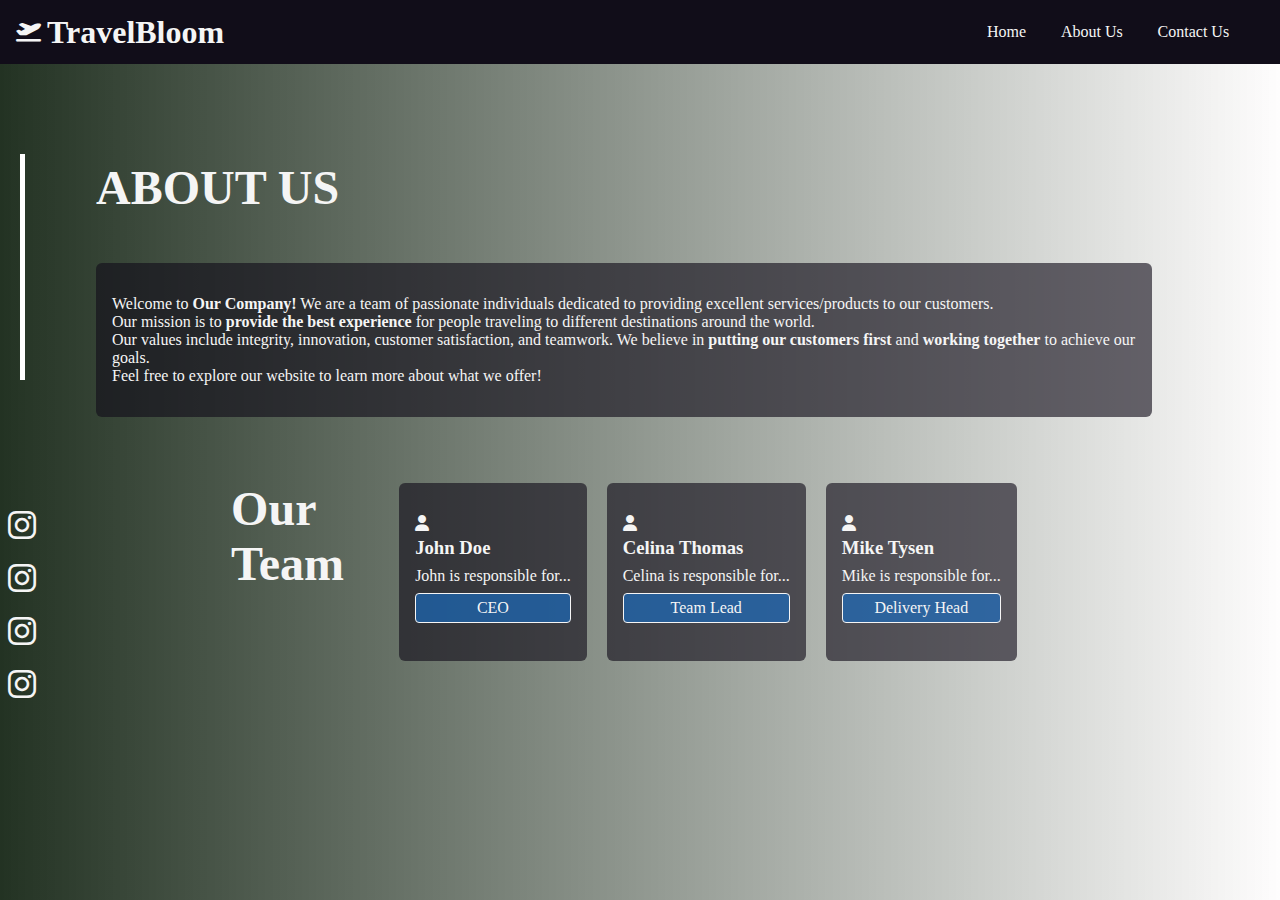
==== about.html @ c142ea92 "intial commit" ====
<!DOCTYPE html>
<html lang="en">
<head>
    <meta charset="UTF-8">
    <meta name="viewport" content="width=device-width, initial-scale=1.0">
    <title>TravelBloom - About Us</title>
    <link rel="stylesheet" href="https://cdnjs.cloudflare.com/ajax/libs/font-awesome/6.7.2/css/all.min.css" integrity="sha512-Evv84Mr4kqVGRNSgIGL/F/aIDqQb7xQ2vcrdIwxfjThSH8CSR7PBEakCr51Ck+w+/U6swU2Im1vVX0SVk9ABhg==" crossorigin="anonymous" referrerpolicy="no-referrer" />
    <link rel="stylesheet" href="style.css">
</head>
<body>

    <header>
      <nav>
        <div class="mainLogo">
          <i class="fa-solid fa-plane-departure"></i>
          <h1>TravelBloom</h1>
        </div>
        <ul>
          <li><a href="./home.html">Home</a></li>
          <li><a href="./about.html">About Us</a></li>
          <li><a href="./contact.html">Contact Us</a></li>
        </ul>
        <div class="serchBox" style="visibility: hidden;">
          <input type="search" name="search" id="search" placeholder="Enter A plca you want to visit">
          <button id="searchBtn">Search</button>
          <button id="resetBtn">Reset</button>
        </div>
      </nav>
    </header>
    <main class="container">
      <div class="social-links">
      <div class="vertical-line"></div>
        <a href="#" class="social-link">
          <i class="fa-brands fa-instagram"></i>
        </a>
        <a href="#" class="social-link">
          <i class="fa-brands fa-instagram"></i>
        </a>
        <a href="#" class="social-link">
          <i class="fa-brands fa-instagram"></i>
        </a>
        <a href="#" class="social-link">
          <i class="fa-brands fa-instagram"></i>
        </a>
      </div>
      <div class="about-hero-content">
        <section class="hero">
          <h1>ABOUT US</h1>
          <div class="about-content">
            <p>Welcome to <b>Our Company!</b> We are a team of passionate individuals dedicated to providing excellent services/products to our customers.</p>
            <p>Our mission is to <b>provide the best experience</b> for people traveling to different destinations around the world.</p>
            <p>Our values include integrity, innovation, customer satisfaction, and teamwork. We believe in <b>putting our customers first</b> and <b>working together</b> to achieve our goals.</p>
            <p>Feel free to explore our website to learn more about what we offer!</p>
          </div>
        </section>
  
  
      <!-- Our Team Section -->
      <section class="team">
          <h2>Our <br><span>Team</span></h2>
          <div class="team-container">
              <div class="team-member">
                <i class="fa-solid fa-user"></i>
                  <h3>John Doe</h3>
                  <p>John is responsible for...</p>
                  <span class="role">CEO</span>
              </div>
              <div class="team-member">
                <i class="fa-solid fa-user"></i>
                  <h3>Celina Thomas</h3>
                  <p>Celina is responsible for...</p>
                  <span class="role">Team Lead</span>
              </div>
              <div class="team-member">
                  <i class="fa-solid fa-user"></i>
                  <h3>Mike Tysen</h3>
                  <p>Mike is responsible for...</p>
                  <span class="role">Delivery Head</span>
              </div>
          </div>
      </section>
      </div>
    </main>
</body>
</html>
---- style.css ----
* {
  margin: 0;
  padding: 0;
  box-sizing: border-box;
}
nav{
  background-color: #110d19;
  color: whitesmoke;
  padding: 1em;
  display: flex;
  align-items: center;
  justify-content: space-between;
  height: 4em;
}

.mainLogo {
  width: 40%;
  display: flex;
  justify-content: flex-start;
  align-items: center;
}
.mainLogo i.fa-solid{
  font-size: 20px;
  margin-right: 0.3em;
}
ul{
  width: 30%;
  display: flex;
  list-style-type: none;
  justify-content: space-evenly;
  order: 1;
}
a{
  text-decoration: none;
  color: whitesmoke;
}

.serchBox {
  width: 50%;
  display: flex;
  justify-content: flex-start;
  align-items: center;
}
.serchBox input{
  width: 60%;
  padding: 0.5em;
  border: none;
  border-radius: 5px;
} 
.serchBox button{
  padding: 0.5em 1em;
  background-color: #22eaa0;
  color: #110d19;
  border: none;
  border-radius: 5px;
  margin-left: 0.5em;
}
.container{
  height: calc(100vh - 4em);
  background: url("https://files.oaiusercontent.com/file-EGj47xRUeRRZdQU7CrEhM8?se=2025-02-08T14%3A02%3A15Z&sp=r&sv=2024-08-04&sr=b&rscc=max-age%3D604800%2C%20immutable%2C%20private&rscd=attachment%3B%20filename%3D9c34b615-4432-45ac-9ab8-f5af83814233.webp&sig=sJB8DX4bufoEa0omnyUnfS%2BqKS7oOxg7QCMsnfio79Q%3D"), linear-gradient(to right, rgba(0, 18, 0, 0.861),rgba(250, 244, 244, 0.171));
  background-repeat: no-repeat;
  background-size: 100% 100%;
  position: relative;
  background-blend-mode: overlay;
  color: whitesmoke;
  display: flex;
  justify-content: space-between;
}

.social-links{
  position: absolute;
  top: 5%;
  left: 0;
  display: flex;
  flex-direction: column;
  justify-content: flex-start;
  align-items: center;
  height: 90%;
  padding-left: 0.5em;
}
.vertical-line{
  background-color: white;
  width: 5px;
  height: 30%;
  margin-top: 3em;
  margin-bottom: 7em;
}

.social-links a{
  text-decoration: none;
  color: whitesmoke;
  font-size: 2em;
  margin-top: 0.5em;
}

.hero-content{
  width: 50%;
  color: whitesmoke;
  padding: 9em 6em;
}
.hero-content > h1,
.hero-content > button,
.hero-content > p{
  text-shadow: 0px 0px 10px #000;
  margin-top: 2rem;
  margin-left: 1rem;

}
.hero-content h1{
  font-size: 3em;
}
.hero-content p{
  font-size: 1.2em;
}
.hero-content button{
  text-shadow: none;
  padding: 1em 2em;
  background-color: #22eaa0;
  color: #110d19;
  border: 2px solid #110d19;
  border-radius: 4px;
}
.hero-content button:hover{
  background-color: #110d1928;
  color: #22eaa0;
  border: 2px solid #22eaa0;
}
.searchResults{
  width: 30%;
  padding: 2em 1em;
  display:flex;
  flex-direction: column;
  align-items: flex-end;
}
.card{
  padding-top: 1em;
  width: 100%;
  background-color: rgba(245, 247, 248, 0.891);
  color: #000;
  margin-bottom: 0.5em;
  padding: 0.5em;
  border-radius: 4px;
}
.card img{
  width: 100%;
  aspect-ratio: 2/1;
  object-fit: cover;
}
.card > .btn{
  margin-top: 0.2em;
  padding: 0.5em 1em;
  background-color: #01110b;
  width: 100%;
  color: aliceblue;
}
.about-hero-content{
  width: 90%;
  color: whitesmoke;
  padding: 6em 0em 0em 6em;
}
.about-hero-content > section > h1{
  font-size: 3em;
  margin-bottom: 1em;
}
.about-hero-content > section.hero > div{
  font-size: 1em;
  padding: 2em 1em;
  background-color: #110d199f;
  margin-bottom: 1em;
  border-radius: 6px;
}
.team{
  display: flex;
  justify-content: space-evenly;
  align-items: center;
  padding: 3em 5em;
}
.team h2{
  font-size: 3em;
  margin-bottom: 1.5em;
}
.team-container{
  display: flex;
  justify-content: space-evenly;
  align-items: center;
  gap: 20px;
}

.about-hero-content > section div.team-member{
  font-size: 1em;
  padding: 2em 1em;
  background-color: #110d199f;
  border-radius: 6px;
}
.about-hero-content > section div.team-member > *{
  margin-bottom: 0.4em;
}
.team-member .role{
  text-align: center;
  display: block;
  width: 100%;
  background-color: #186ec4a5;
  color: whitesmoke;
  border: 1px solid whitesmoke;
  margin-top: 0.5em;
  padding: 0.3em 0.6em;
  border-radius: 4px;
}
.team-member .role:hover{
  text-align: center;
  display: block;
  width: 100%;
  background-color: #22eaa12b;
  color: whitesmoke;
  border: 1px solid whitesmoke;
  margin-top: 0.5em;
}

.contact-hero-content{
  width: 70%;
  padding: 6em 3em 0em;
  color: white;
  margin: 0 auto;
}
.contact-hero-content section{

  margin: 5em auto;
  display: flex;
  justify-content: space-between;
}
.contact-hero-content section > .contact-info{
  width: 20%;
}
.contact-hero-content section > .contact-content{
  width: 60%;
}
.contact-hero-content div.contact-content > form{
  padding: 1em;
  background-color: #110d194b;
  display: flex;
  flex-direction: column;
  justify-content: space-evenly;
}

.contact-hero-content div.contact-content > form > *:not(label){
  background-color: #110d199f;
  padding: 0.5em 0.7em;
  margin-bottom: 0.9em;
  border: 0.5px solid whitesmoke;
  outline: none;
  color: whitesmoke;
}
textarea{
  height: 100px;
  overflow-y: auto;
  resize: none;
}
.contact-hero-content div.contact-content > form > button.submit{
  background-color: #186ec4a5;
  color: white;
  border-radius: 4px;
  padding: 0.5em 1em;
}
.contact-hero-content div.contact-content > form > button.submit:hover{
  background-color: #064b2c84;;
}
::placeholder{
  color: rgb(255, 255, 255);
}
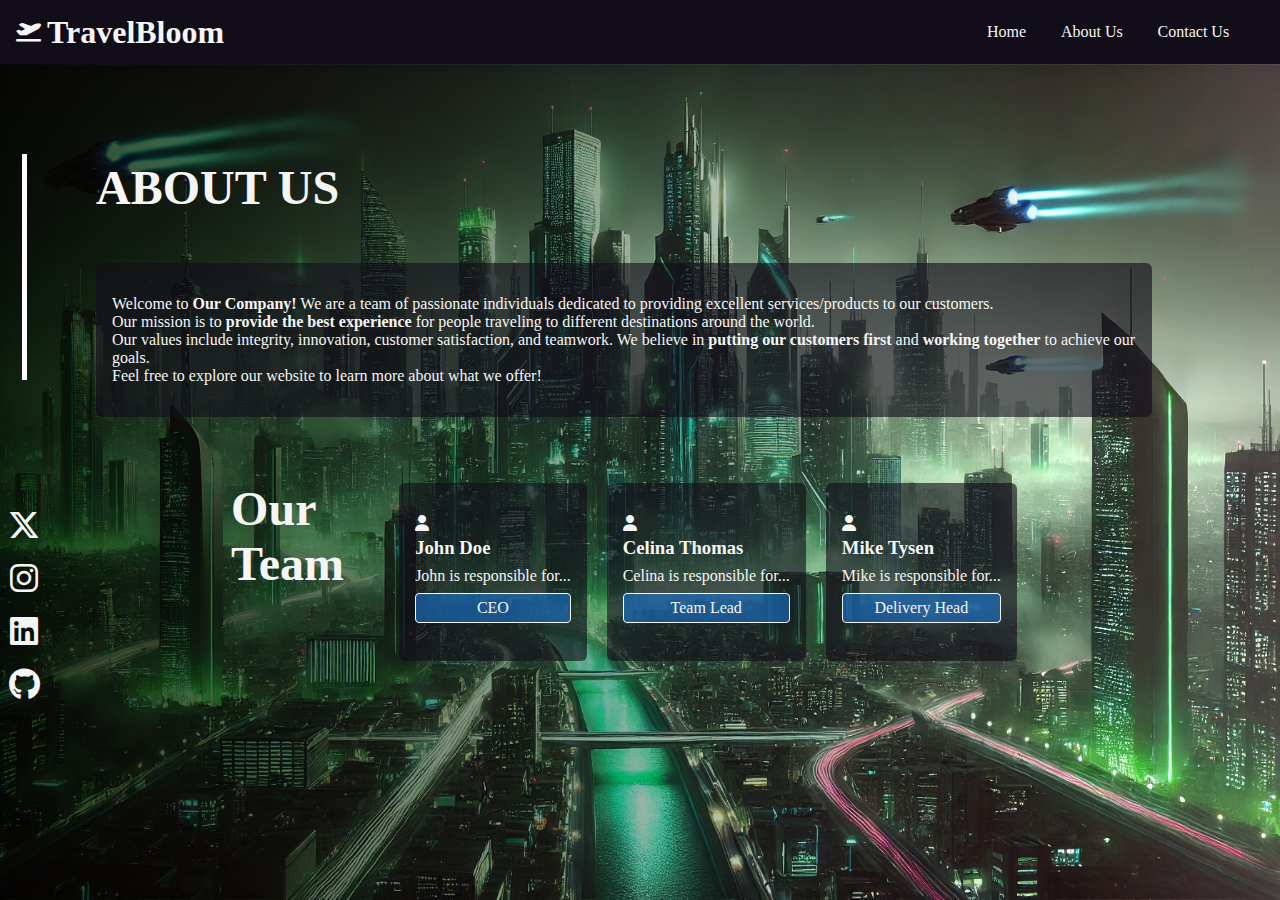
==== commit db7c7d96: "updated js and css files" ====
--- a/about.html
+++ b/about.html
@@ -16,7 +16,7 @@
           <h1>TravelBloom</h1>
         </div>
         <ul>
-          <li><a href="./home.html">Home</a></li>
+          <li><a href="./index.html">Home</a></li>
           <li><a href="./about.html">About Us</a></li>
           <li><a href="./contact.html">Contact Us</a></li>
         </ul>
@@ -29,18 +29,18 @@
     </header>
     <main class="container">
       <div class="social-links">
-      <div class="vertical-line"></div>
+        <div class="vertical-line"></div>
         <a href="#" class="social-link">
-          <i class="fa-brands fa-instagram"></i>
+          <i class="fa-brands fa-x-twitter"></i>
         </a>
         <a href="#" class="social-link">
           <i class="fa-brands fa-instagram"></i>
         </a>
         <a href="#" class="social-link">
-          <i class="fa-brands fa-instagram"></i>
+          <i class="fa-brands fa-linkedin"></i>
         </a>
         <a href="#" class="social-link">
-          <i class="fa-brands fa-instagram"></i>
+          <i class="fa-brands fa-github"></i>
         </a>
       </div>
       <div class="about-hero-content">
--- a/style.css
+++ b/style.css
@@ -33,6 +33,10 @@
 a{
   text-decoration: none;
   color: whitesmoke;
+}
+a:hover{
+  color: #22eaa0;
+  transition: color 0.2s ease-in-out;
 }
 
 .serchBox {
@@ -51,13 +55,18 @@
   padding: 0.5em 1em;
   background-color: #22eaa0;
   color: #110d19;
-  border: none;
+  border: 1px solid #22eaa0;
   border-radius: 5px;
   margin-left: 0.5em;
 }
+.serchBox button:hover{
+  background-color: transparent;
+  color: #22eaa0;
+  border: 1px solid #22eaa0;
+}
 .container{
   height: calc(100vh - 4em);
-  background: url("https://files.oaiusercontent.com/file-EGj47xRUeRRZdQU7CrEhM8?se=2025-02-08T14%3A02%3A15Z&sp=r&sv=2024-08-04&sr=b&rscc=max-age%3D604800%2C%20immutable%2C%20private&rscd=attachment%3B%20filename%3D9c34b615-4432-45ac-9ab8-f5af83814233.webp&sig=sJB8DX4bufoEa0omnyUnfS%2BqKS7oOxg7QCMsnfio79Q%3D"), linear-gradient(to right, rgba(0, 18, 0, 0.861),rgba(250, 244, 244, 0.171));
+  background: url("./images/travelrecommendation\ image.webp"), linear-gradient(to right, rgba(0, 18, 0, 0.861),rgba(250, 244, 244, 0.171));
   background-repeat: no-repeat;
   background-size: 100% 100%;
   position: relative;
@@ -92,6 +101,10 @@
   font-size: 2em;
   margin-top: 0.5em;
 }
+.social-links a:hover{
+  color: #22eaa0;
+  transition: color 0.2s ease-in-out;
+}
 
 .hero-content{
   width: 50%;
@@ -153,6 +166,21 @@
   width: 100%;
   color: aliceblue;
 }
+.cancel-card{
+  background-color: #22eaa0;
+  display: flex;
+  width: 100%;
+  justify-content: space-between;
+  color: darkgreen;
+  padding: 0.4em;
+  font-weight: 900;
+}
+.cancel-card button{
+  background-color: transparent;
+  padding: 0.3em;
+  color: darkgreen;
+  border: none;
+}
 .about-hero-content{
   width: 90%;
   color: whitesmoke;
